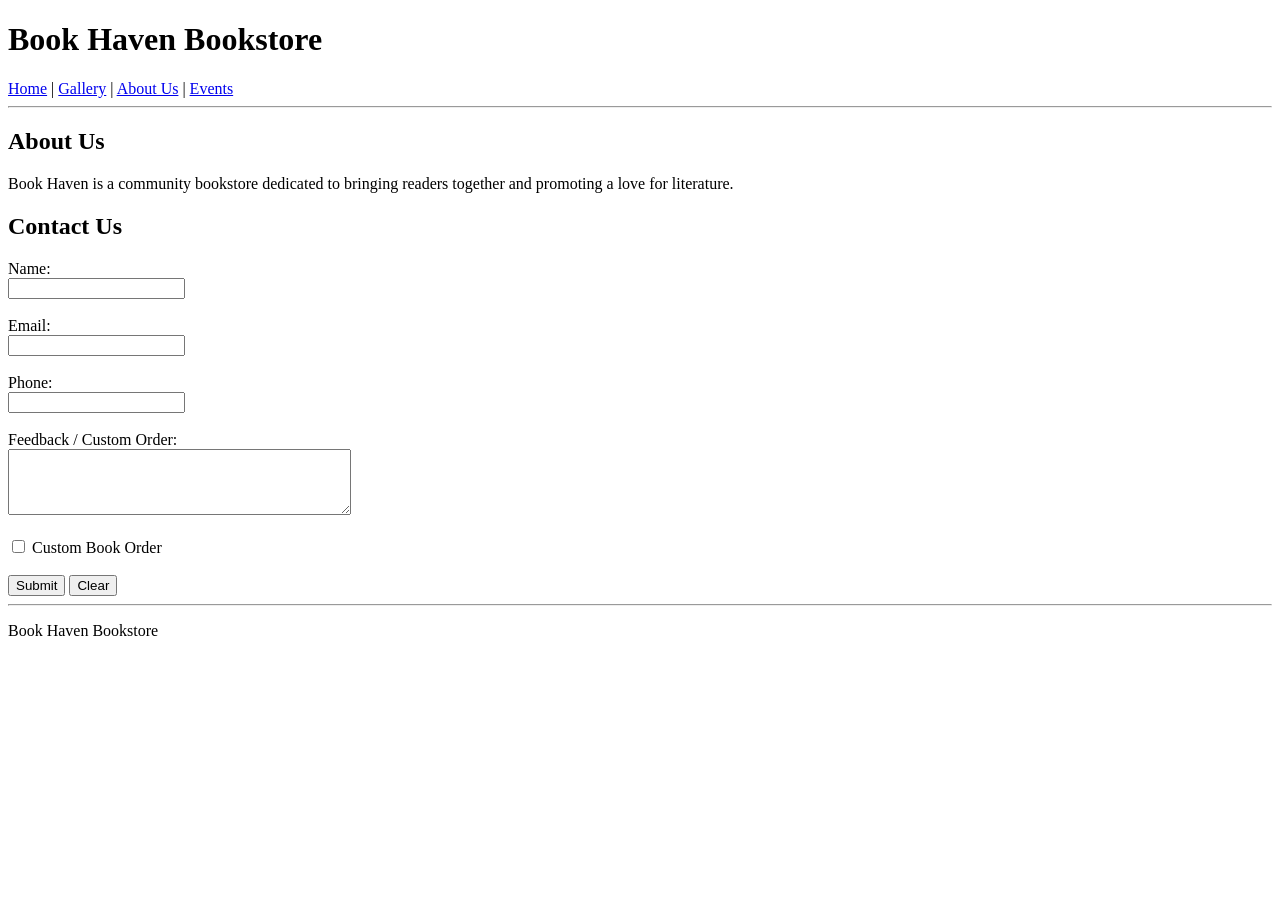
==== about.html @ b6a36b9d "Add files via upload" ====
<!DOCTYPE html>
<html>
<head>
<title>About Us - Book Haven</title>
</head>
<body>

<header>
<h1>Book Haven Bookstore</h1>
<nav>
<a href="index.html">Home</a> |
<a href="gallery.html">Gallery</a> |
<a href="about.html">About Us</a> |
<a href="events.html">Events</a>
</nav>
</header>

<hr>

<h2>About Us</h2>

<p>Book Haven is a community bookstore dedicated to bringing readers together and promoting a love for literature.</p>

<h2>Contact Us</h2>

<form>

<label>Name:</label><br>
<input type="text" name="name"><br><br>

<label>Email:</label><br>
<input type="email" name="email"><br><br>

<label>Phone:</label><br>
<input type="text" name="phone"><br><br>

<label>Feedback / Custom Order:</label><br>
<textarea rows="4" cols="40"></textarea><br><br>

<input type="checkbox"> Custom Book Order<br><br>

<input type="submit" value="Submit">
<input type="reset" value="Clear">

</form>

<hr>

<footer>
<p>Book Haven Bookstore</p>
</footer>

</body>
</html>
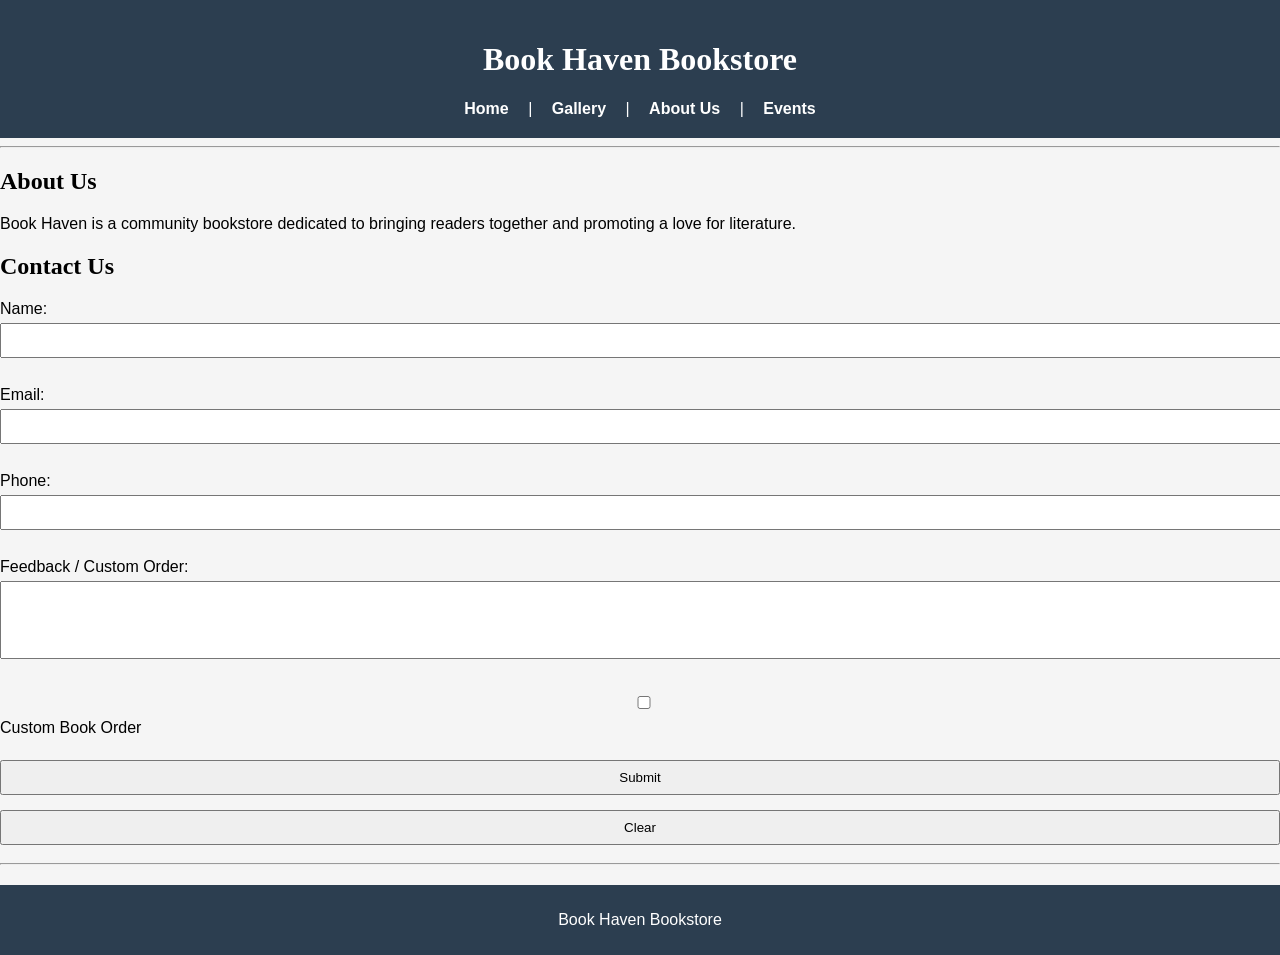
==== commit c57f1fe8: "Add stylesheet link to about.html" ====
--- a/about.html
+++ b/about.html
@@ -2,6 +2,7 @@
 <html>
 <head>
 <title>About Us - Book Haven</title>
+<link rel="stylesheet" href="styles.css">
 </head>
 <body>
 
@@ -51,4 +52,4 @@
 </footer>
 
 </body>
-</html>+</html>
--- a/styles.css
+++ b/styles.css
@@ -0,0 +1,81 @@
+body{
+font-family: Arial, sans-serif;
+background-color:#f5f5f5;
+margin:0;
+padding:0;
+}
+
+header{
+background-color:#2c3e50;
+color:white;
+text-align:center;
+padding:20px;
+}
+
+nav{
+margin-top:10px;
+}
+
+nav a{
+color:white;
+text-decoration:none;
+margin:0 15px;
+font-weight:bold;
+}
+
+nav a:hover{
+text-decoration:underline;
+}
+
+section{
+background:white;
+padding:20px;
+margin:20px;
+border-radius:5px;
+}
+
+h1,h2,h3{
+font-family: Georgia, serif;
+}
+
+table{
+width:100%;
+border-collapse:collapse;
+margin-top:15px;
+}
+
+table, th, td{
+border:1px solid #ddd;
+}
+
+td{
+padding:10px;
+text-align:center;
+}
+
+button{
+background-color:#3498db;
+color:white;
+border:none;
+padding:10px 15px;
+cursor:pointer;
+}
+
+button:hover{
+background-color:#2980b9;
+}
+
+footer{
+background:#2c3e50;
+color:white;
+text-align:center;
+padding:10px;
+margin-top:20px;
+}
+
+form input, textarea{
+width:100%;
+padding:8px;
+margin-top:5px;
+margin-bottom:10px;
+}
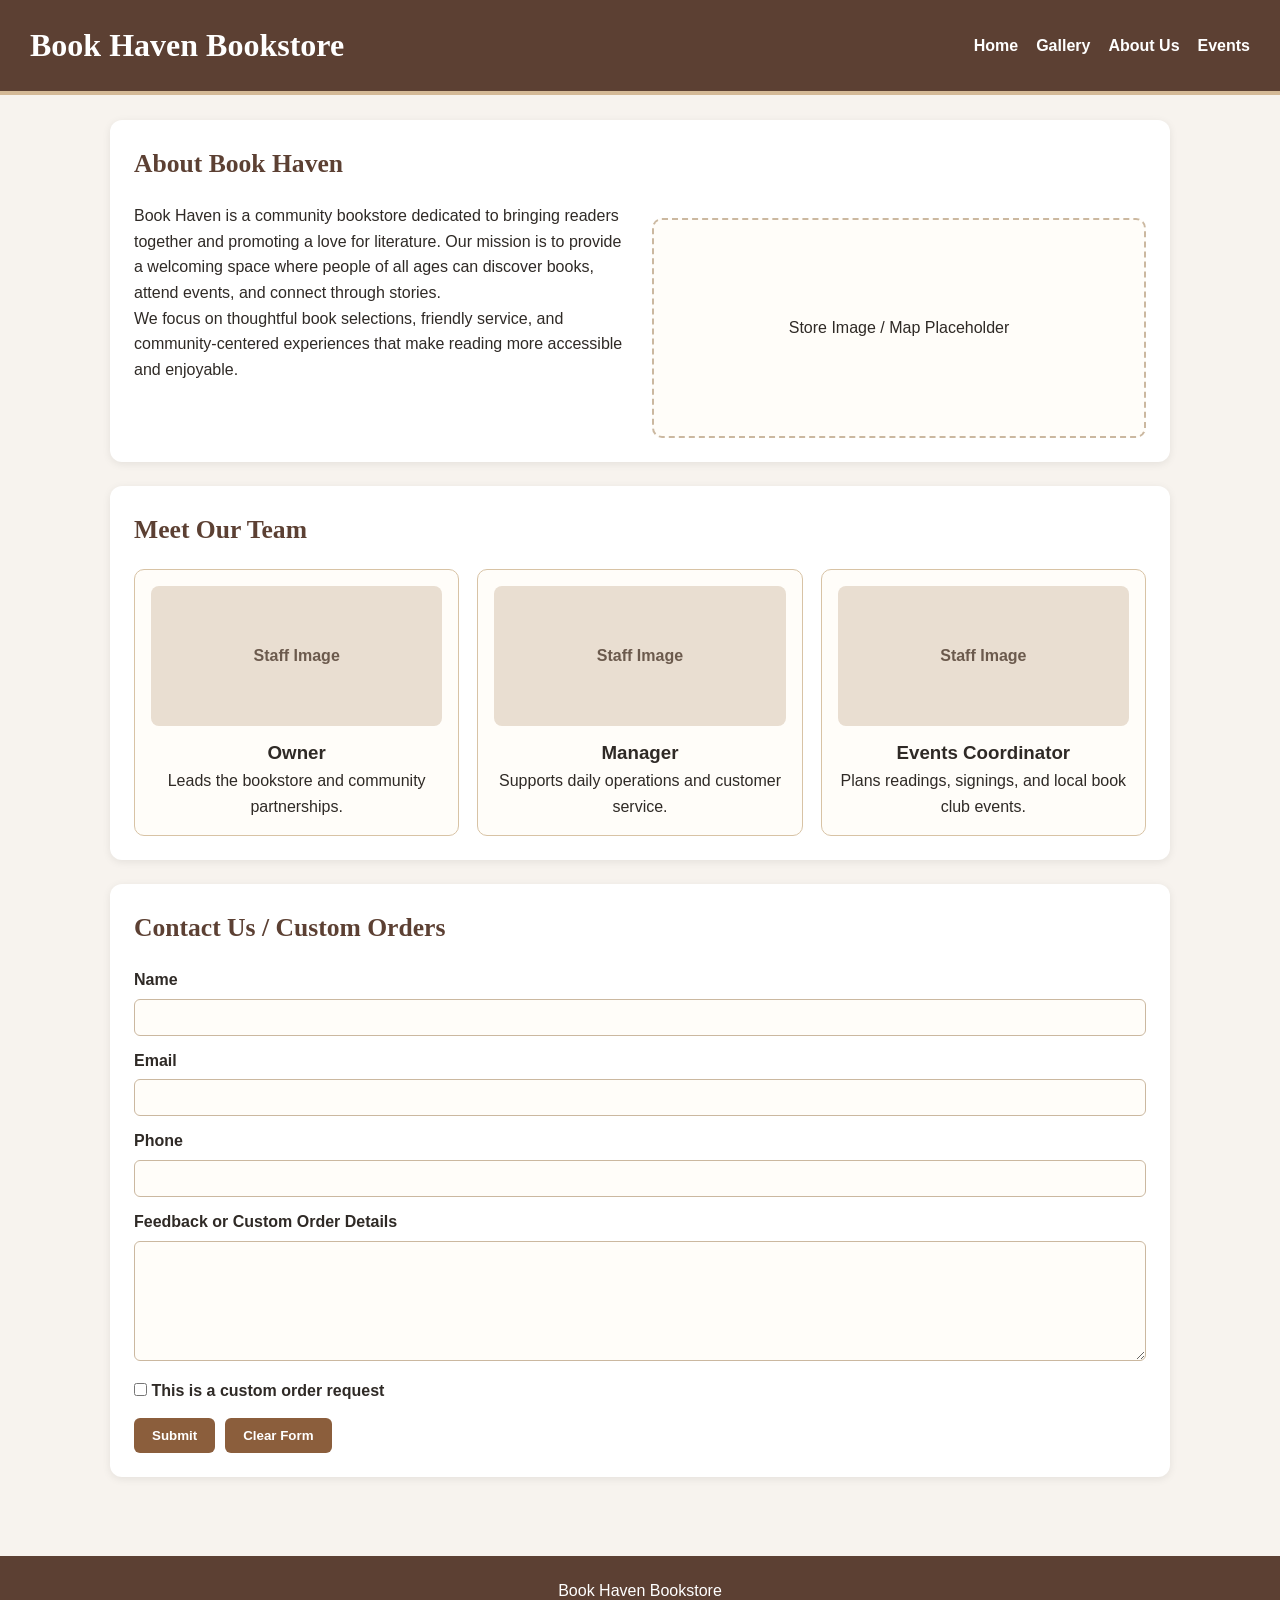
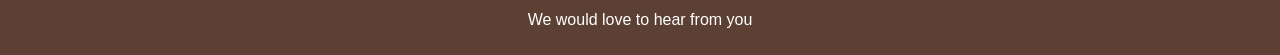
==== commit e598c507: "Enhance about.html with new content and layout Added new sections for 'About Book Haven', 'Meet Our " ====
--- a/about.html
+++ b/about.html
@@ -9,46 +9,79 @@
 <header>
 <h1>Book Haven Bookstore</h1>
 <nav>
-<a href="index.html">Home</a> |
-<a href="gallery.html">Gallery</a> |
-<a href="about.html">About Us</a> |
+<a href="index.html">Home</a>
+<a href="gallery.html">Gallery</a>
+<a href="about.html">About Us</a>
 <a href="events.html">Events</a>
 </nav>
 </header>
 
-<hr>
+<main>
+<section>
+<h2 class="section-title">About Book Haven</h2>
+<div class="two-column">
+<div>
+<p>Book Haven is a community bookstore dedicated to bringing readers together and promoting a love for literature. Our mission is to provide a welcoming space where people of all ages can discover books, attend events, and connect through stories.</p>
+<p>We focus on thoughtful book selections, friendly service, and community-centered experiences that make reading more accessible and enjoyable.</p>
+</div>
+<div>
+<div class="map-placeholder">Store Image / Map Placeholder</div>
+</div>
+</div>
+</section>
 
-<h2>About Us</h2>
+<section>
+<h2 class="section-title">Meet Our Team</h2>
+<div class="staff-grid">
+<div class="staff-card">
+<div class="staff-photo">Staff Image</div>
+<h3>Owner</h3>
+<p>Leads the bookstore and community partnerships.</p>
+</div>
+<div class="staff-card">
+<div class="staff-photo">Staff Image</div>
+<h3>Manager</h3>
+<p>Supports daily operations and customer service.</p>
+</div>
+<div class="staff-card">
+<div class="staff-photo">Staff Image</div>
+<h3>Events Coordinator</h3>
+<p>Plans readings, signings, and local book club events.</p>
+</div>
+</div>
+</section>
 
-<p>Book Haven is a community bookstore dedicated to bringing readers together and promoting a love for literature.</p>
+<section>
+<h2 class="section-title">Contact Us / Custom Orders</h2>
+<form>
+<label for="name">Name</label>
+<input type="text" id="name" name="name">
 
-<h2>Contact Us</h2>
+<label for="email">Email</label>
+<input type="email" id="email" name="email">
 
-<form>
+<label for="phone">Phone</label>
+<input type="text" id="phone" name="phone">
 
-<label>Name:</label><br>
-<input type="text" name="name"><br><br>
+<label for="message">Feedback or Custom Order Details</label>
+<textarea id="message" name="message"></textarea>
 
-<label>Email:</label><br>
-<input type="email" name="email"><br><br>
+<div class="checkbox-row">
+<input type="checkbox" id="custom" name="custom">
+<label for="custom" style="display:inline;">This is a custom order request</label>
+</div>
 
-<label>Phone:</label><br>
-<input type="text" name="phone"><br><br>
-
-<label>Feedback / Custom Order:</label><br>
-<textarea rows="4" cols="40"></textarea><br><br>
-
-<input type="checkbox"> Custom Book Order<br><br>
-
-<input type="submit" value="Submit">
-<input type="reset" value="Clear">
-
+<div class="form-actions">
+<input type="submit" value="Submit" class="btn">
+<input type="reset" value="Clear Form" class="btn">
+</div>
 </form>
-
-<hr>
+</section>
+</main>
 
 <footer>
 <p>Book Haven Bookstore</p>
+<p>We would love to hear from you</p>
 </footer>
 
 </body>
--- a/styles.css
+++ b/styles.css
@@ -1,25 +1,41 @@
-body{
-font-family: Arial, sans-serif;
-background-color:#f5f5f5;
+*{
+box-sizing:border-box;
 margin:0;
 padding:0;
 }
 
+body{
+font-family:Arial, sans-serif;
+background-color:#f7f3ee;
+color:#2f2a26;
+line-height:1.6;
+}
+
 header{
-background-color:#2c3e50;
-color:white;
-text-align:center;
-padding:20px;
+background-color:#5c4033;
+color:#ffffff;
+padding:20px 30px;
+display:flex;
+justify-content:space-between;
+align-items:center;
+flex-wrap:wrap;
+border-bottom:4px solid #d4b996;
+}
+
+header h1{
+font-family:Georgia, serif;
+font-size:2rem;
 }
 
 nav{
-margin-top:10px;
+display:flex;
+gap:18px;
+flex-wrap:wrap;
 }
 
 nav a{
-color:white;
+color:#ffffff;
 text-decoration:none;
-margin:0 15px;
 font-weight:bold;
 }
 
@@ -27,55 +43,295 @@
 text-decoration:underline;
 }
 
+main{
+max-width:1100px;
+margin:0 auto;
+padding:25px 20px;
+}
+
 section{
-background:white;
-padding:20px;
-margin:20px;
-border-radius:5px;
-}
-
-h1,h2,h3{
-font-family: Georgia, serif;
-}
-
-table{
+background-color:#ffffff;
+margin-bottom:24px;
+padding:24px;
+border-radius:12px;
+box-shadow:0 2px 8px rgba(0,0,0,0.08);
+}
+
+.hero{
+text-align:center;
+padding:50px 25px;
+}
+
+.hero h2{
+font-family:Georgia, serif;
+font-size:2rem;
+color:#5c4033;
+margin-bottom:15px;
+}
+
+.hero p{
+max-width:700px;
+margin:0 auto 18px;
+}
+
+.btn{
+display:inline-block;
+background-color:#8b5e3c;
+color:#ffffff;
+text-decoration:none;
+border:none;
+padding:10px 18px;
+border-radius:6px;
+font-weight:bold;
+cursor:pointer;
+}
+
+.btn:hover{
+background-color:#6f472d;
+}
+
+.section-title{
+font-family:Georgia, serif;
+font-size:1.6rem;
+color:#5c4033;
+margin-bottom:18px;
+}
+
+.card-grid{
+display:grid;
+grid-template-columns:repeat(3, 1fr);
+gap:20px;
+}
+
+.card{
+border:1px solid #d8c3a5;
+border-radius:10px;
+padding:16px;
+text-align:center;
+background-color:#fffdf9;
+}
+
+.card img{
 width:100%;
-border-collapse:collapse;
+max-width:180px;
+height:auto;
+border-radius:6px;
+margin-bottom:12px;
+}
+
+.card h3{
+font-family:Georgia, serif;
+font-size:1.1rem;
+margin-bottom:8px;
+color:#5c4033;
+}
+
+.card p{
+margin-bottom:10px;
+}
+
+.newsletter{
+text-align:center;
+}
+
+.newsletter form{
+max-width:500px;
+margin:15px auto 0;
+display:flex;
+gap:10px;
+flex-wrap:wrap;
+justify-content:center;
+}
+
+.newsletter input[type="email"]{
+flex:1;
+min-width:220px;
+padding:10px;
+border:1px solid #cbb8a0;
+border-radius:6px;
+}
+
+.gallery-grid{
+display:grid;
+grid-template-columns:repeat(3, 1fr);
+gap:20px;
+}
+
+.gallery-item{
+border:1px solid #d8c3a5;
+border-radius:10px;
+padding:16px;
+text-align:center;
+background-color:#fffdf9;
+}
+
+.gallery-item img{
+width:100%;
+max-width:180px;
+height:auto;
+border-radius:6px;
+margin-bottom:10px;
+}
+
+.two-column{
+display:grid;
+grid-template-columns:1fr 1fr;
+gap:24px;
+align-items:start;
+}
+
+.staff-grid{
+display:grid;
+grid-template-columns:repeat(3, 1fr);
+gap:18px;
 margin-top:15px;
 }
 
-table, th, td{
-border:1px solid #ddd;
-}
-
-td{
+.staff-card{
+border:1px solid #d8c3a5;
+border-radius:10px;
+padding:16px;
+text-align:center;
+background-color:#fffdf9;
+}
+
+.staff-photo{
+height:140px;
+border-radius:8px;
+background-color:#e9ded1;
+margin-bottom:12px;
+display:flex;
+align-items:center;
+justify-content:center;
+font-weight:bold;
+color:#6b5a4d;
+}
+
+.map-placeholder{
+height:220px;
+border:2px dashed #cbb8a0;
+border-radius:10px;
+display:flex;
+align-items:center;
+justify-content:center;
+background:#fffdf9;
+margin-top:15px;
+}
+
+form label{
+font-weight:bold;
+display:block;
+margin-top:12px;
+margin-bottom:6px;
+}
+
+form input[type="text"],
+form input[type="email"],
+form textarea{
+width:100%;
 padding:10px;
-text-align:center;
-}
-
-button{
-background-color:#3498db;
-color:white;
-border:none;
-padding:10px 15px;
-cursor:pointer;
-}
-
-button:hover{
-background-color:#2980b9;
+border:1px solid #cbb8a0;
+border-radius:6px;
+background-color:#fffdf9;
+}
+
+form textarea{
+min-height:120px;
+resize:vertical;
+}
+
+.checkbox-row{
+margin-top:10px;
+margin-bottom:14px;
+}
+
+.form-actions{
+display:flex;
+gap:10px;
+flex-wrap:wrap;
+margin-top:10px;
+}
+
+.event-grid{
+display:grid;
+grid-template-columns:repeat(3, 1fr);
+gap:20px;
+}
+
+.event-card{
+border:1px solid #d8c3a5;
+border-radius:10px;
+padding:16px;
+background-color:#fffdf9;
+text-align:center;
+}
+
+.event-image{
+height:140px;
+border-radius:8px;
+background-color:#e9ded1;
+margin-bottom:12px;
+display:flex;
+align-items:center;
+justify-content:center;
+font-weight:bold;
+color:#6b5a4d;
 }
 
 footer{
-background:#2c3e50;
-color:white;
-text-align:center;
-padding:10px;
-margin-top:20px;
-}
-
-form input, textarea{
-width:100%;
-padding:8px;
-margin-top:5px;
-margin-bottom:10px;
-}
+background-color:#5c4033;
+color:#ffffff;
+text-align:center;
+padding:18px 10px;
+margin-top:30px;
+}
+
+footer p{
+margin:4px 0;
+}
+
+@media (max-width:900px){
+.card-grid,
+.gallery-grid,
+.staff-grid,
+.event-grid,
+.two-column{
+grid-template-columns:1fr 1fr;
+}
+}
+
+@media (max-width:600px){
+header{
+flex-direction:column;
+gap:12px;
+text-align:center;
+}
+
+nav{
+justify-content:center;
+}
+
+.card-grid,
+.gallery-grid,
+.staff-grid,
+.event-grid,
+.two-column{
+grid-template-columns:1fr;
+}
+
+.hero h2{
+font-size:1.6rem;
+}
+
+main{
+padding:18px 14px;
+}
+
+section{
+padding:18px;
+}
+
+.newsletter form{
+flex-direction:column;
+}
+}
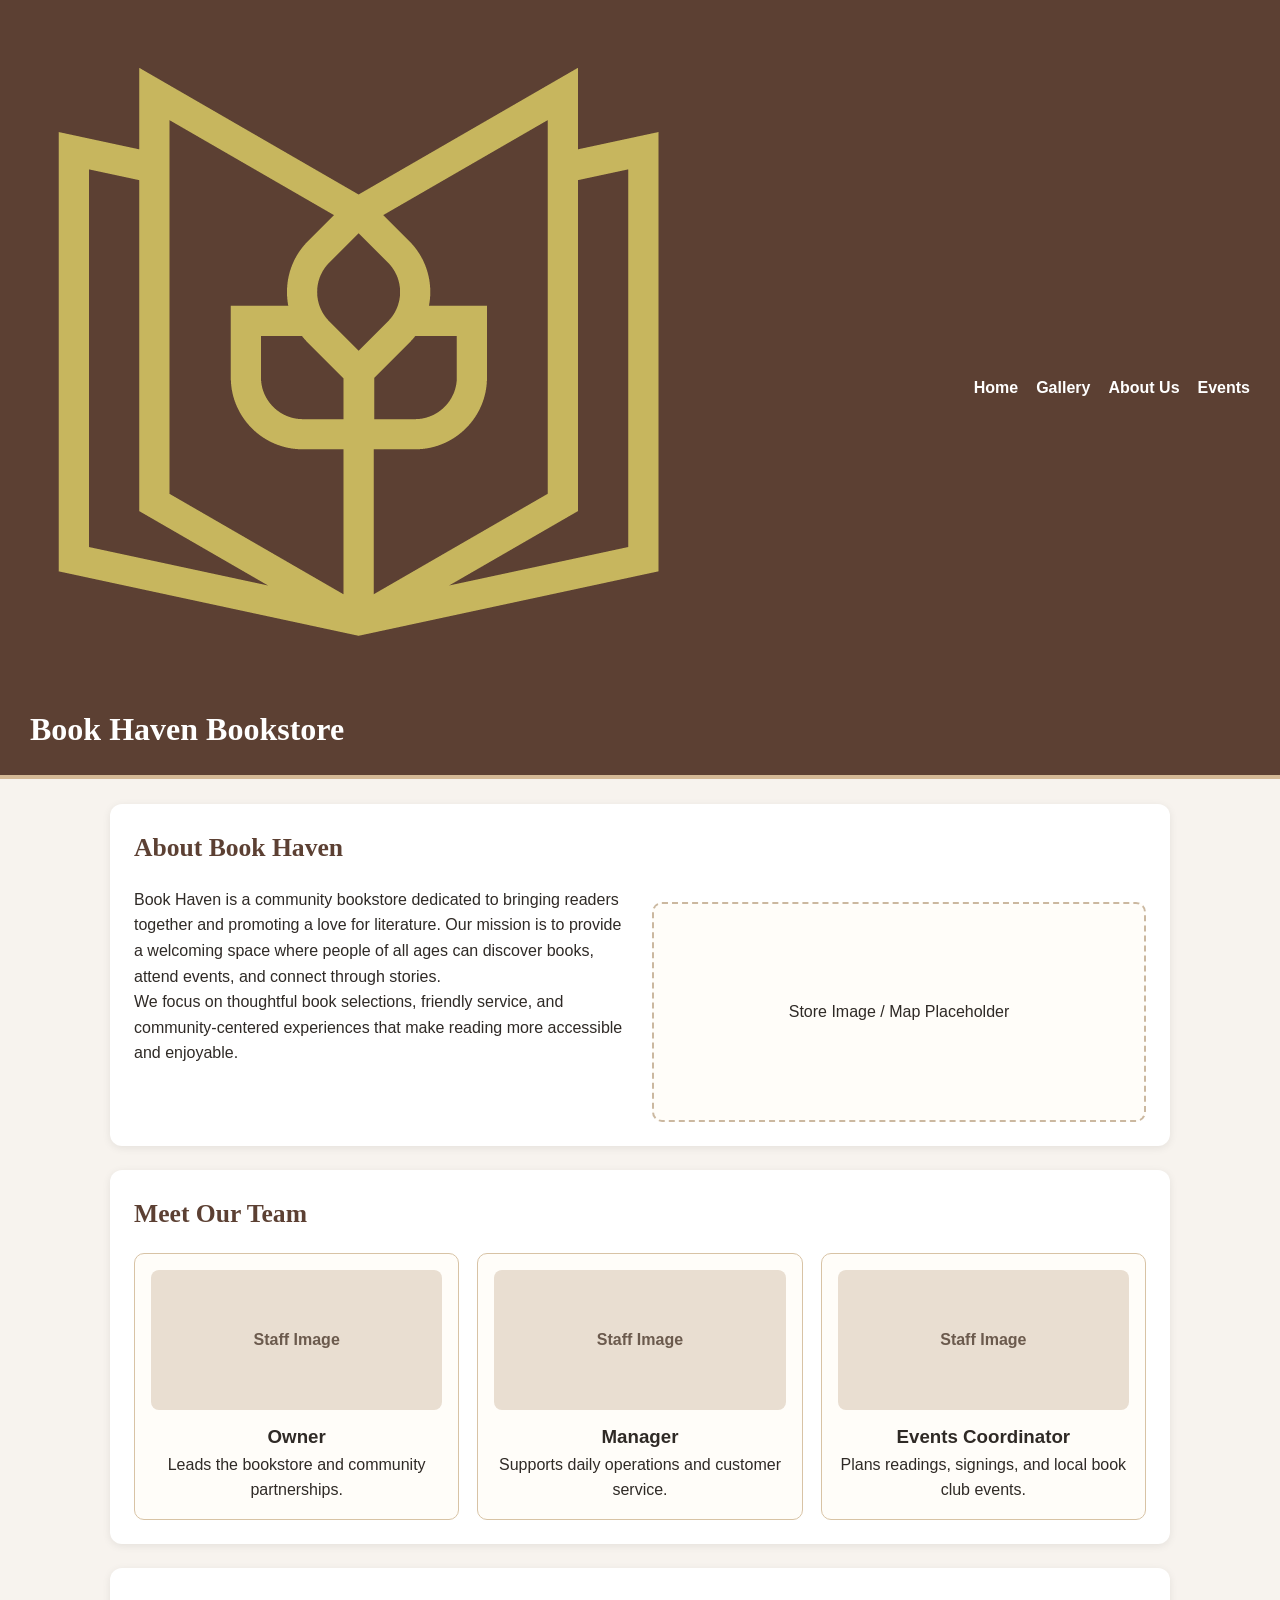
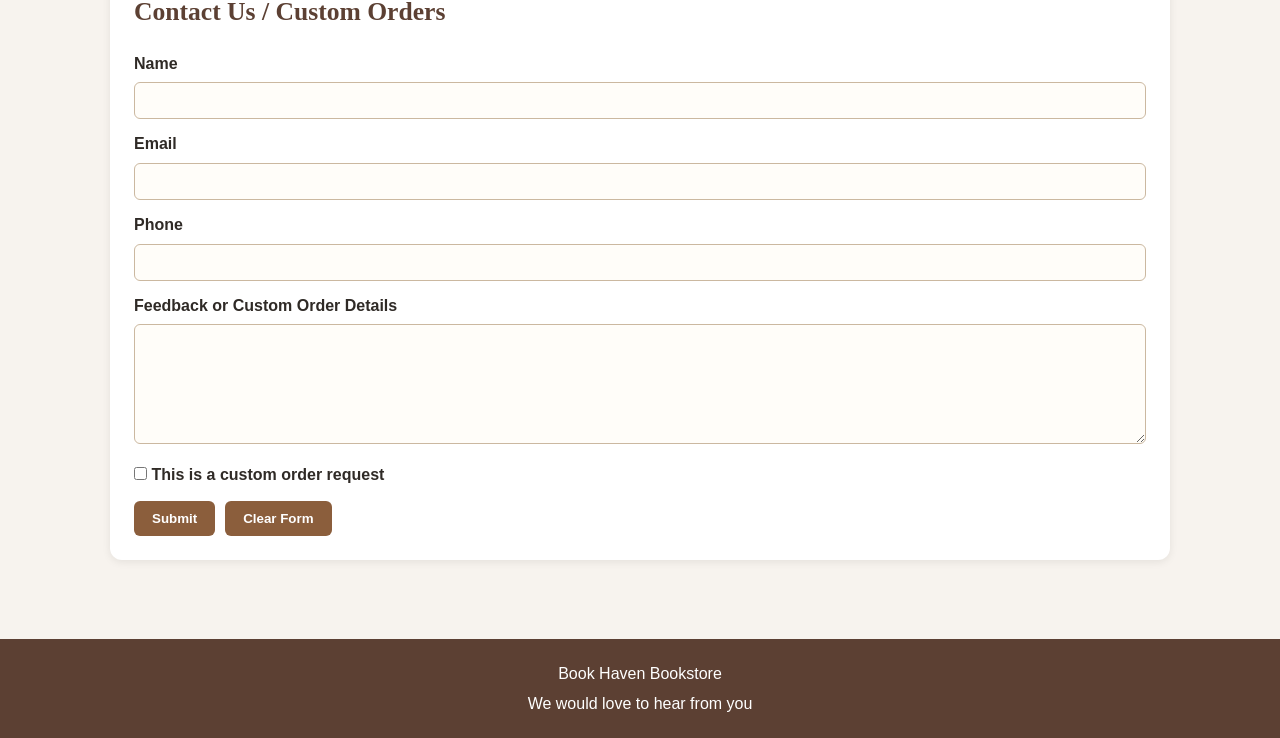
==== commit 7642ae38: "Add logo area to about.html" ====
--- a/about.html
+++ b/about.html
@@ -7,7 +7,10 @@
 <body>
 
 <header>
+<div class="logo-area">
+<img src="images/Client3_Logo.png" alt="Book Haven Bookstore Logo" class="logo">
 <h1>Book Haven Bookstore</h1>
+</div>
 <nav>
 <a href="index.html">Home</a>
 <a href="gallery.html">Gallery</a>
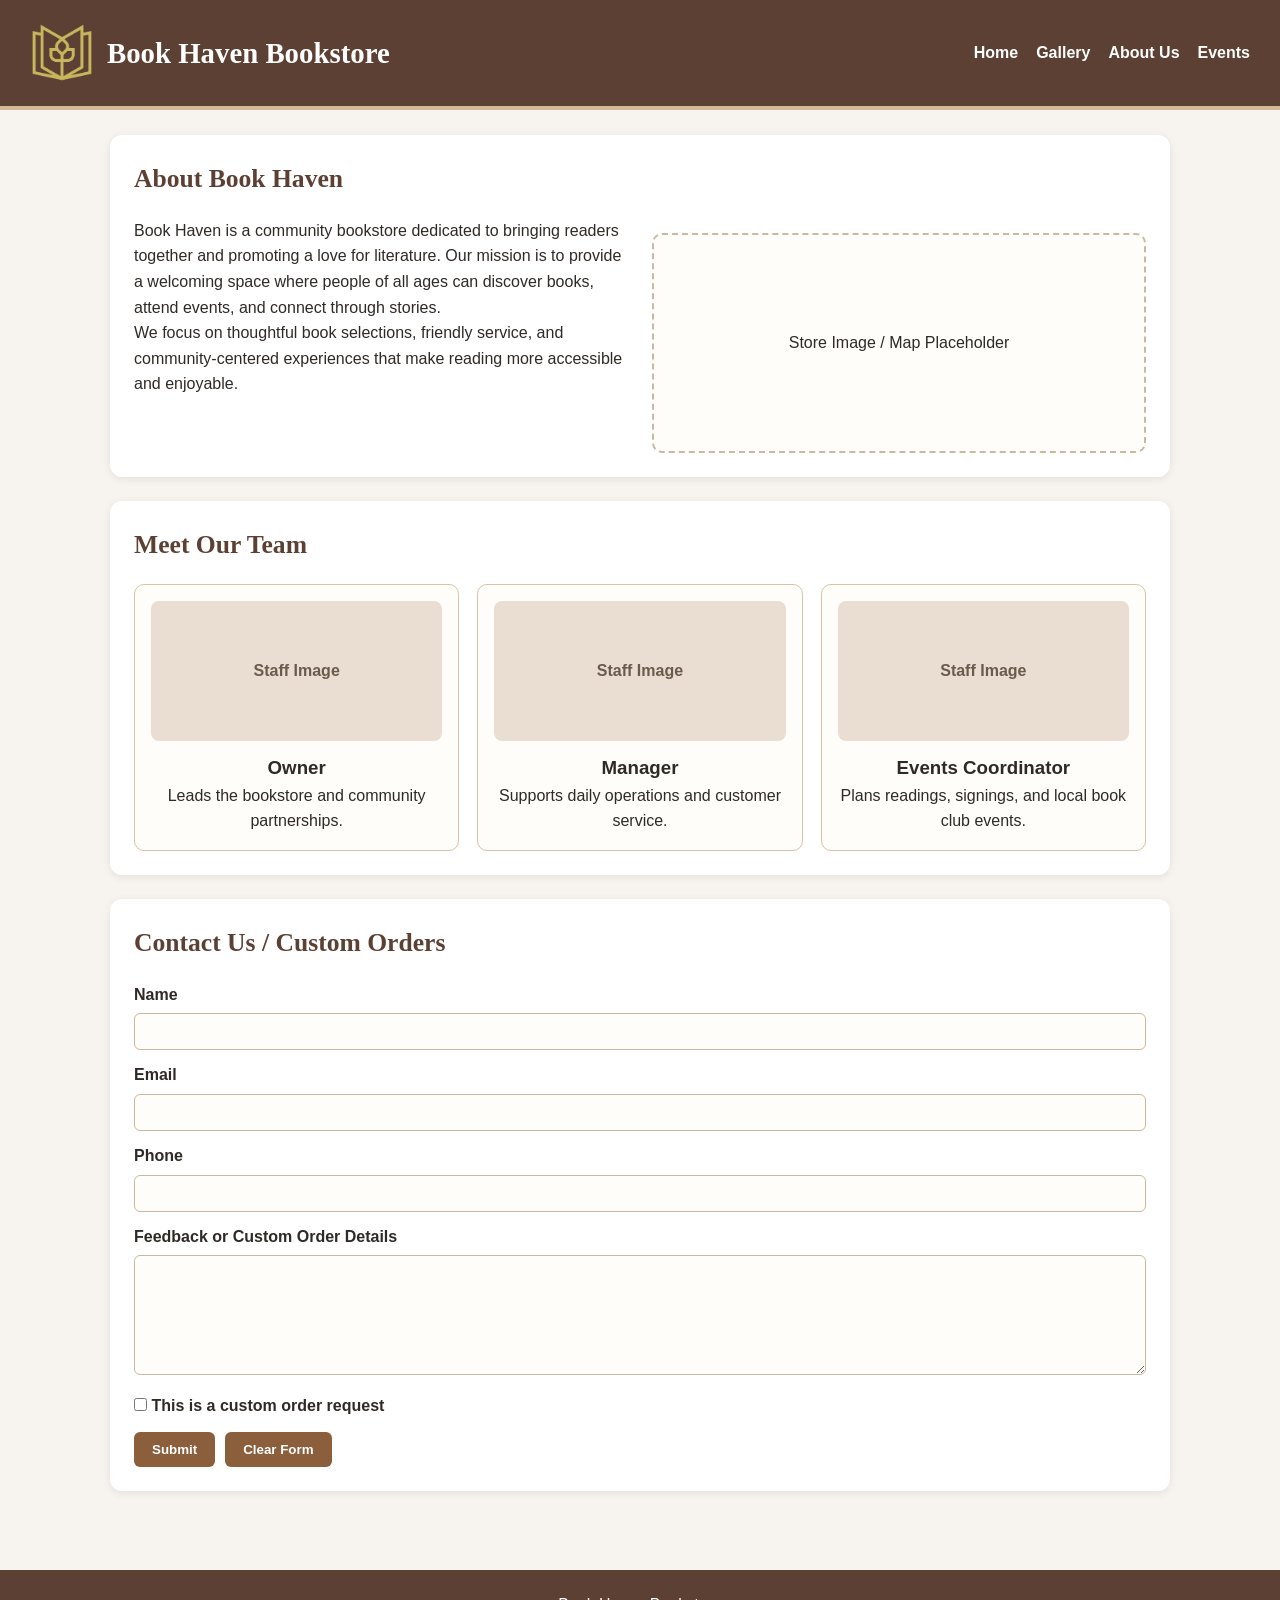
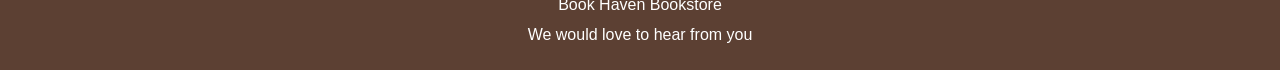
==== commit fbf335d3: "Add script tag to include script.js" ====
--- a/about.html
+++ b/about.html
@@ -86,6 +86,6 @@
 <p>Book Haven Bookstore</p>
 <p>We would love to hear from you</p>
 </footer>
-
+<script src="script.js"></script>
 </body>
 </html>
--- a/styles.css
+++ b/styles.css
@@ -335,3 +335,29 @@
 flex-direction:column;
 }
 }
+
+.logo-area{
+display:flex;
+align-items:center;
+gap:12px;
+}
+
+.logo{
+width:65px;
+height:auto;
+}
+
+header{
+background-color:#5c4033;
+color:white;
+padding:20px 30px;
+display:flex;
+justify-content:space-between;
+align-items:center;
+flex-wrap:wrap;
+}
+
+header h1{
+font-family:Georgia, serif;
+font-size:1.8rem;
+}
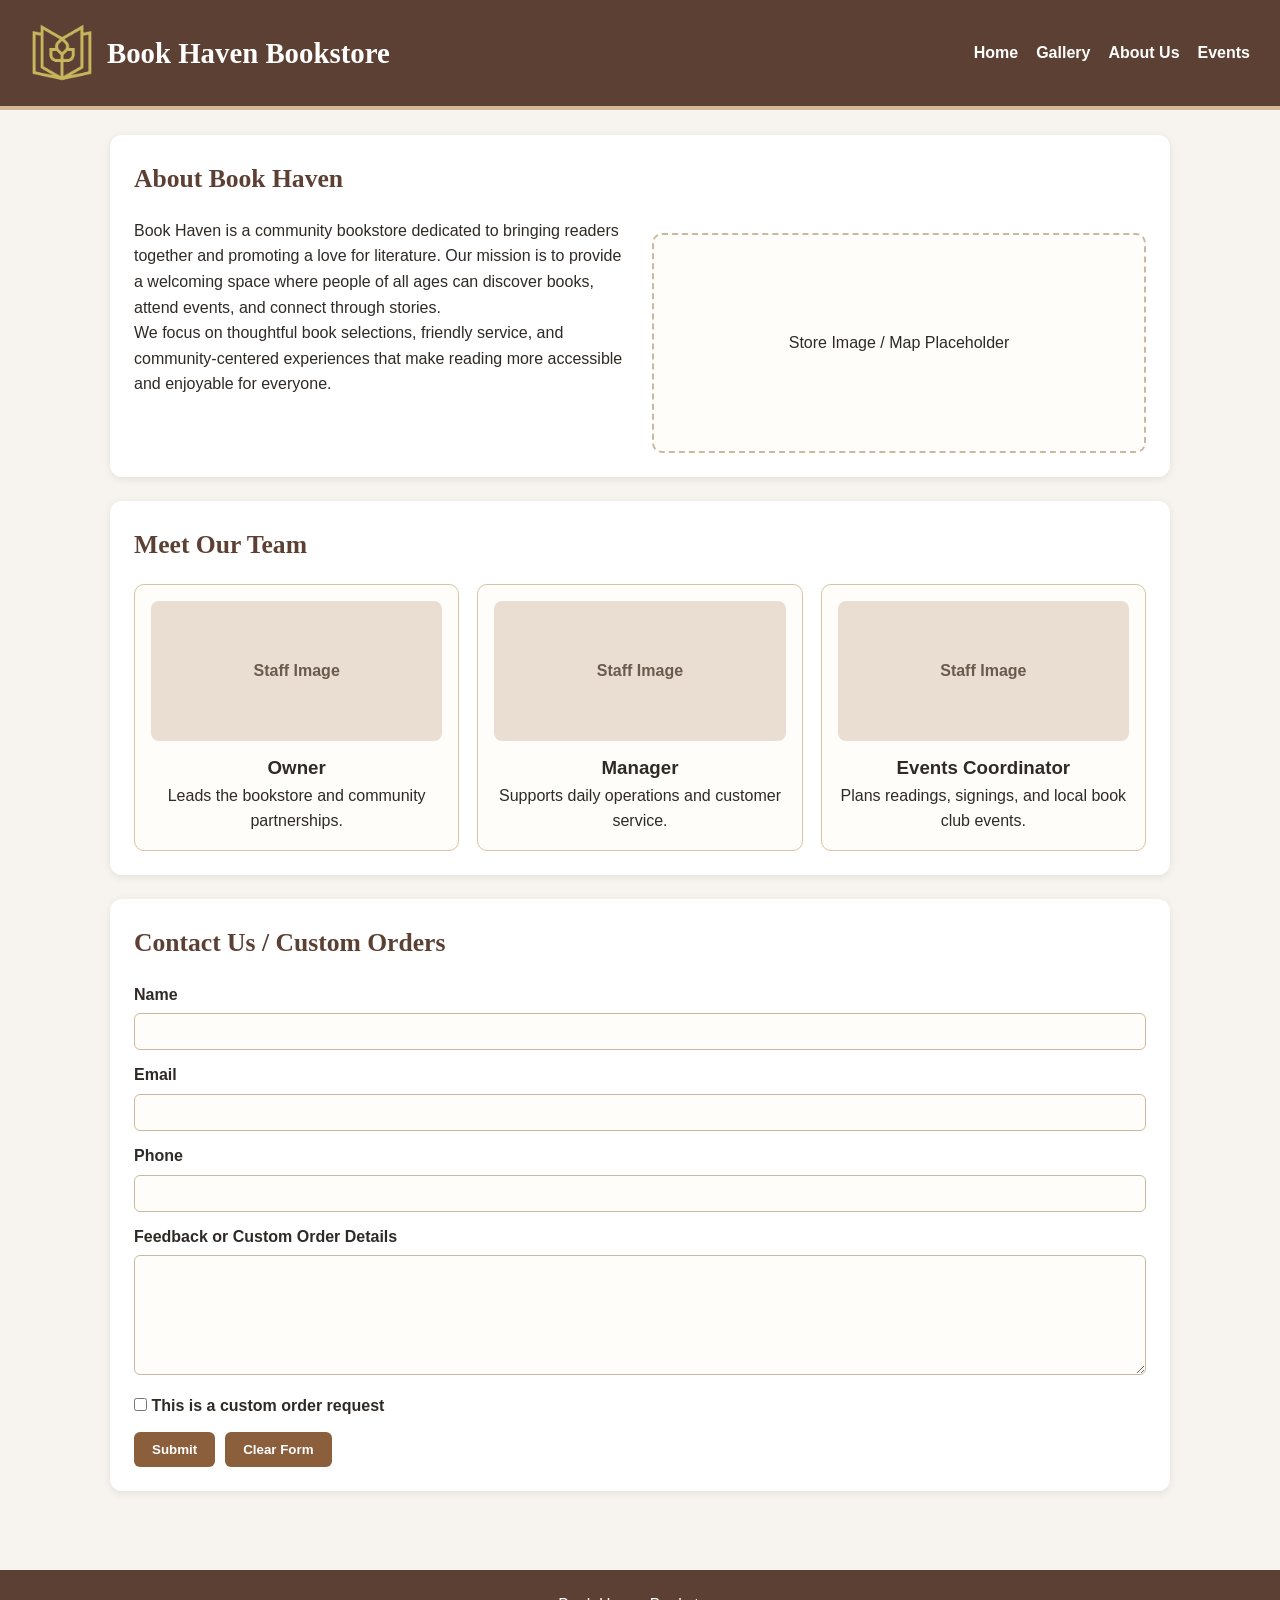
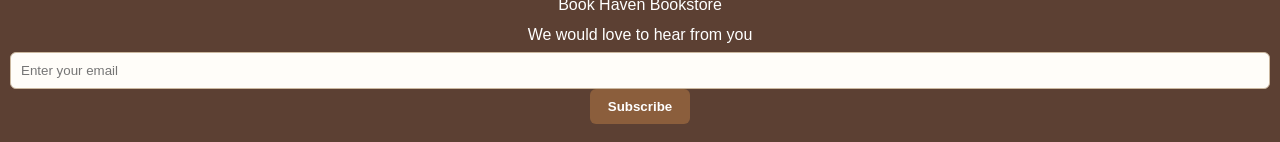
==== commit 8796f891: "Refactor about.html structure and content" ====
--- a/about.html
+++ b/about.html
@@ -1,91 +1,116 @@
 <!DOCTYPE html>
 <html>
+
 <head>
-<title>About Us - Book Haven</title>
-<link rel="stylesheet" href="styles.css">
+  <title>About Us - Book Haven Bookstore</title>
+  <link rel="stylesheet" href="styles.css">
 </head>
+
 <body>
 
-<header>
-<div class="logo-area">
-<img src="images/Client3_Logo.png" alt="Book Haven Bookstore Logo" class="logo">
-<h1>Book Haven Bookstore</h1>
-</div>
-<nav>
-<a href="index.html">Home</a>
-<a href="gallery.html">Gallery</a>
-<a href="about.html">About Us</a>
-<a href="events.html">Events</a>
-</nav>
-</header>
+  <header>
+    <div class="logo-area">
+      <img src="images/Client3_Logo.png" alt="Book Haven Bookstore Logo" class="logo">
+      <h1>Book Haven Bookstore</h1>
+    </div>
 
-<main>
-<section>
-<h2 class="section-title">About Book Haven</h2>
-<div class="two-column">
-<div>
-<p>Book Haven is a community bookstore dedicated to bringing readers together and promoting a love for literature. Our mission is to provide a welcoming space where people of all ages can discover books, attend events, and connect through stories.</p>
-<p>We focus on thoughtful book selections, friendly service, and community-centered experiences that make reading more accessible and enjoyable.</p>
-</div>
-<div>
-<div class="map-placeholder">Store Image / Map Placeholder</div>
-</div>
-</div>
-</section>
+    <nav>
+      <a href="index.html">Home</a>
+      <a href="gallery.html">Gallery</a>
+      <a href="about.html">About Us</a>
+      <a href="events.html">Events</a>
+    </nav>
+  </header>
 
-<section>
-<h2 class="section-title">Meet Our Team</h2>
-<div class="staff-grid">
-<div class="staff-card">
-<div class="staff-photo">Staff Image</div>
-<h3>Owner</h3>
-<p>Leads the bookstore and community partnerships.</p>
-</div>
-<div class="staff-card">
-<div class="staff-photo">Staff Image</div>
-<h3>Manager</h3>
-<p>Supports daily operations and customer service.</p>
-</div>
-<div class="staff-card">
-<div class="staff-photo">Staff Image</div>
-<h3>Events Coordinator</h3>
-<p>Plans readings, signings, and local book club events.</p>
-</div>
-</div>
-</section>
+  <main>
 
-<section>
-<h2 class="section-title">Contact Us / Custom Orders</h2>
-<form>
-<label for="name">Name</label>
-<input type="text" id="name" name="name">
+    <section>
+      <h2 class="section-title">About Book Haven</h2>
 
-<label for="email">Email</label>
-<input type="email" id="email" name="email">
+      <div class="two-column">
+        <div>
+          <p>
+            Book Haven is a community bookstore dedicated to bringing readers together and promoting a love for literature.
+            Our mission is to provide a welcoming space where people of all ages can discover books, attend events, and connect through stories.
+          </p>
 
-<label for="phone">Phone</label>
-<input type="text" id="phone" name="phone">
+          <p>
+            We focus on thoughtful book selections, friendly service, and community-centered experiences that make reading
+            more accessible and enjoyable for everyone.
+          </p>
+        </div>
 
-<label for="message">Feedback or Custom Order Details</label>
-<textarea id="message" name="message"></textarea>
+        <div>
+          <div class="map-placeholder">Store Image / Map Placeholder</div>
+        </div>
+      </div>
+    </section>
 
-<div class="checkbox-row">
-<input type="checkbox" id="custom" name="custom">
-<label for="custom" style="display:inline;">This is a custom order request</label>
-</div>
+    <section>
+      <h2 class="section-title">Meet Our Team</h2>
 
-<div class="form-actions">
-<input type="submit" value="Submit" class="btn">
-<input type="reset" value="Clear Form" class="btn">
-</div>
-</form>
-</section>
-</main>
+      <div class="staff-grid">
+        <div class="staff-card">
+          <div class="staff-photo">Staff Image</div>
+          <h3>Owner</h3>
+          <p>Leads the bookstore and community partnerships.</p>
+        </div>
 
-<footer>
-<p>Book Haven Bookstore</p>
-<p>We would love to hear from you</p>
-</footer>
-<script src="script.js"></script>
+        <div class="staff-card">
+          <div class="staff-photo">Staff Image</div>
+          <h3>Manager</h3>
+          <p>Supports daily operations and customer service.</p>
+        </div>
+
+        <div class="staff-card">
+          <div class="staff-photo">Staff Image</div>
+          <h3>Events Coordinator</h3>
+          <p>Plans readings, signings, and local book club events.</p>
+        </div>
+      </div>
+    </section>
+
+    <section>
+      <h2 class="section-title">Contact Us / Custom Orders</h2>
+
+      <form onsubmit="submitMessage(event)">
+        <label for="name">Name</label>
+        <input type="text" id="name" name="name" required>
+
+        <label for="email">Email</label>
+        <input type="email" id="email" name="email" required>
+
+        <label for="phone">Phone</label>
+        <input type="text" id="phone" name="phone">
+
+        <label for="message">Feedback or Custom Order Details</label>
+        <textarea id="message" name="message" required></textarea>
+
+        <div class="checkbox-row">
+          <input type="checkbox" id="custom" name="custom">
+          <label for="custom" style="display:inline;">This is a custom order request</label>
+        </div>
+
+        <div class="form-actions">
+          <input type="submit" value="Submit" class="btn">
+          <input type="reset" value="Clear Form" class="btn">
+        </div>
+      </form>
+    </section>
+
+  </main>
+
+  <footer>
+    <p>Book Haven Bookstore</p>
+    <p>We would love to hear from you</p>
+
+    <form onsubmit="subscribeUser(event)">
+      <input type="email" placeholder="Enter your email" required>
+      <button type="submit" class="btn">Subscribe</button>
+    </form>
+  </footer>
+
+  <script src="script.js"></script>
 </body>
+
 </html>
